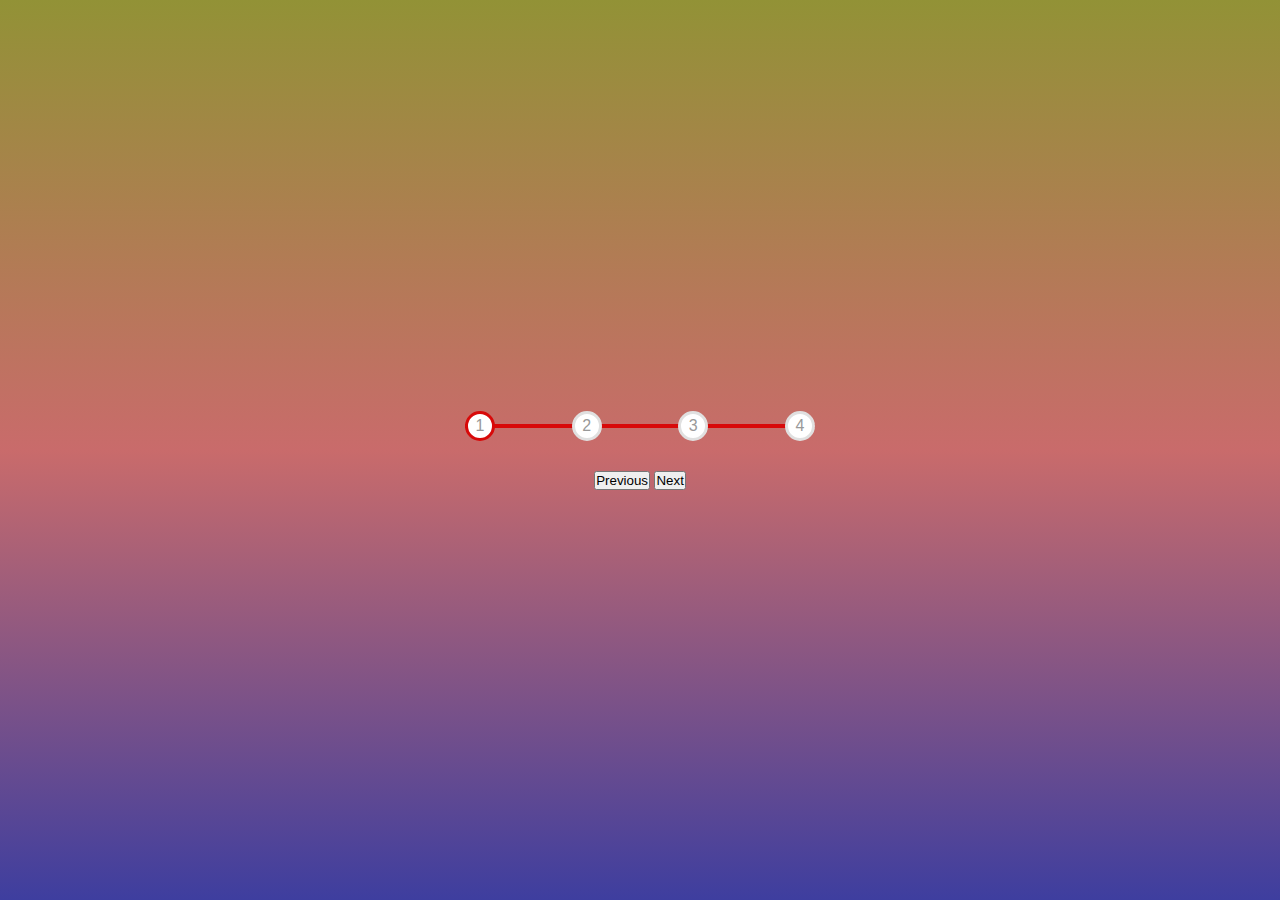
==== Progress-steps/index.html @ f590e644 "progress-css" ====
<!DOCTYPE html>
<html lang="en">

<head>
    <meta charset="UTF-8">
    <meta name="viewport" content="width=device-width, initial-scale=1.0">
    <title>Document</title>
    <script defer></script>
    <link rel="stylesheet" href="./style.css">
</head>

<body>

    <div class="container">
        <div class="progress-container">
            <div class="progress"> </div>

            <div class="circle active">1</div>
            <div class="circle">2</div>
            <div class="circle">3</div>
            <div class="circle">4</div>


        </div>
        <button class="btn" id="prev">Previous</button>
        <button class="btn" id="next">Next</button>
    </div>

</body>

</html>
---- Progress-steps/style.css ----
* {
  padding: 0;
  margin: 0;
  box-sizing: border-box;
}

:root {
  --primary-color: rgb(216, 9, 9);
  --secondary-color: #e0e0e0;
}

body {
  font-family: sans-serif;
  display: flex;
  flex-direction: column;
  justify-content: center;
  align-items: center;
  height: 100vh;
  overflow: hidden;
  margin: 0;
  background: linear-gradient(
    rgb(146, 146, 54),
    rgb(201, 107, 107),
    rgb(62, 62, 159)
  );
}

.container {
  text-align: center;
}

.progress-container {
  display: flex;
  justify-content: space-between;
  position: relative;
  margin-bottom: 30px;
  max-width: 100%;
  width: 350px;
}

.progress-container::before {
  content: "";
  background-color: var(--secondary-color);
  position: absolute;
  top: 50%;
  left: 0;
  transform: translateY(-50%);
  z-index: -1;
}

.progress {
  background-color: var(--primary-color);
  position: absolute;
  top: 50%;
  left: 0;
  transform: translateY(-50%);
  height: 4px;
  width: 100%;
  z-index: -1;
  transition: 0.4s ease;
}

.circle {
  background-color: #fff;
  color: #999;
  border-radius: 50%;
  width: 30px;
  height: 30px;
  display: flex;
  justify-content: center;
  align-items: center;
  border: 3px solid var(--secondary-color);
  transition: 0.4s ease;
}

.circle.active {
  border-color: var(--primary-color);
}
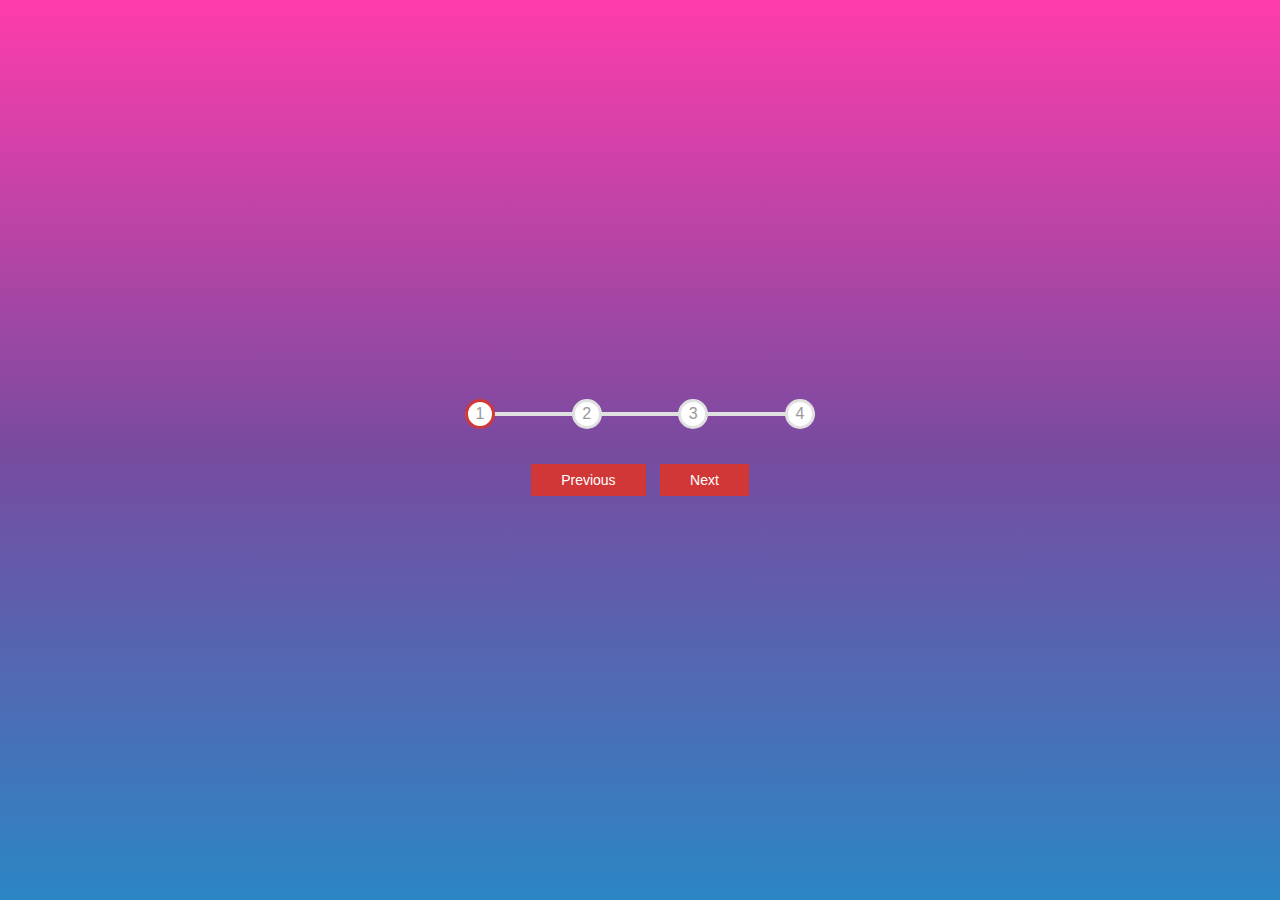
==== commit 3e97dce4: "day-2" ====
--- a/Progress-steps/index.html
+++ b/Progress-steps/index.html
@@ -5,7 +5,7 @@
     <meta charset="UTF-8">
     <meta name="viewport" content="width=device-width, initial-scale=1.0">
     <title>Document</title>
-    <script defer></script>
+    <script defer src="script.js"></script>
     <link rel="stylesheet" href="./style.css">
 </head>
 
--- a/Progress-steps/style.css
+++ b/Progress-steps/style.css
@@ -5,7 +5,7 @@
 }
 
 :root {
-  --primary-color: rgb(216, 9, 9);
+  --primary-color: rgb(210, 55, 55);
   --secondary-color: #e0e0e0;
 }
 
@@ -18,11 +18,7 @@
   height: 100vh;
   overflow: hidden;
   margin: 0;
-  background: linear-gradient(
-    rgb(146, 146, 54),
-    rgb(201, 107, 107),
-    rgb(62, 62, 159)
-  );
+  background: linear-gradient(#ff3cac, #784ba0, #2b86c5);
 }
 
 .container {
@@ -45,6 +41,8 @@
   top: 50%;
   left: 0;
   transform: translateY(-50%);
+  height: 4px;
+  width: 100%;
   z-index: -1;
 }
 
@@ -55,7 +53,7 @@
   left: 0;
   transform: translateY(-50%);
   height: 4px;
-  width: 100%;
+  width: 0%;
   z-index: -1;
   transition: 0.4s ease;
 }
@@ -76,3 +74,23 @@
 .circle.active {
   border-color: var(--primary-color);
 }
+
+.btn {
+  background-color: var(--primary-color);
+  color: #fff;
+  border: 0;
+  font-family: inherit;
+  padding: 8px 30px;
+  margin: 5px;
+  font-size: 14px;
+  cursor: pointer;
+}
+
+.btn:active {
+  transform: scale(0.98);
+}
+
+.btn:disabled {
+  background-color: var(--secondary-color);
+  cursor: not-allowed;
+}
